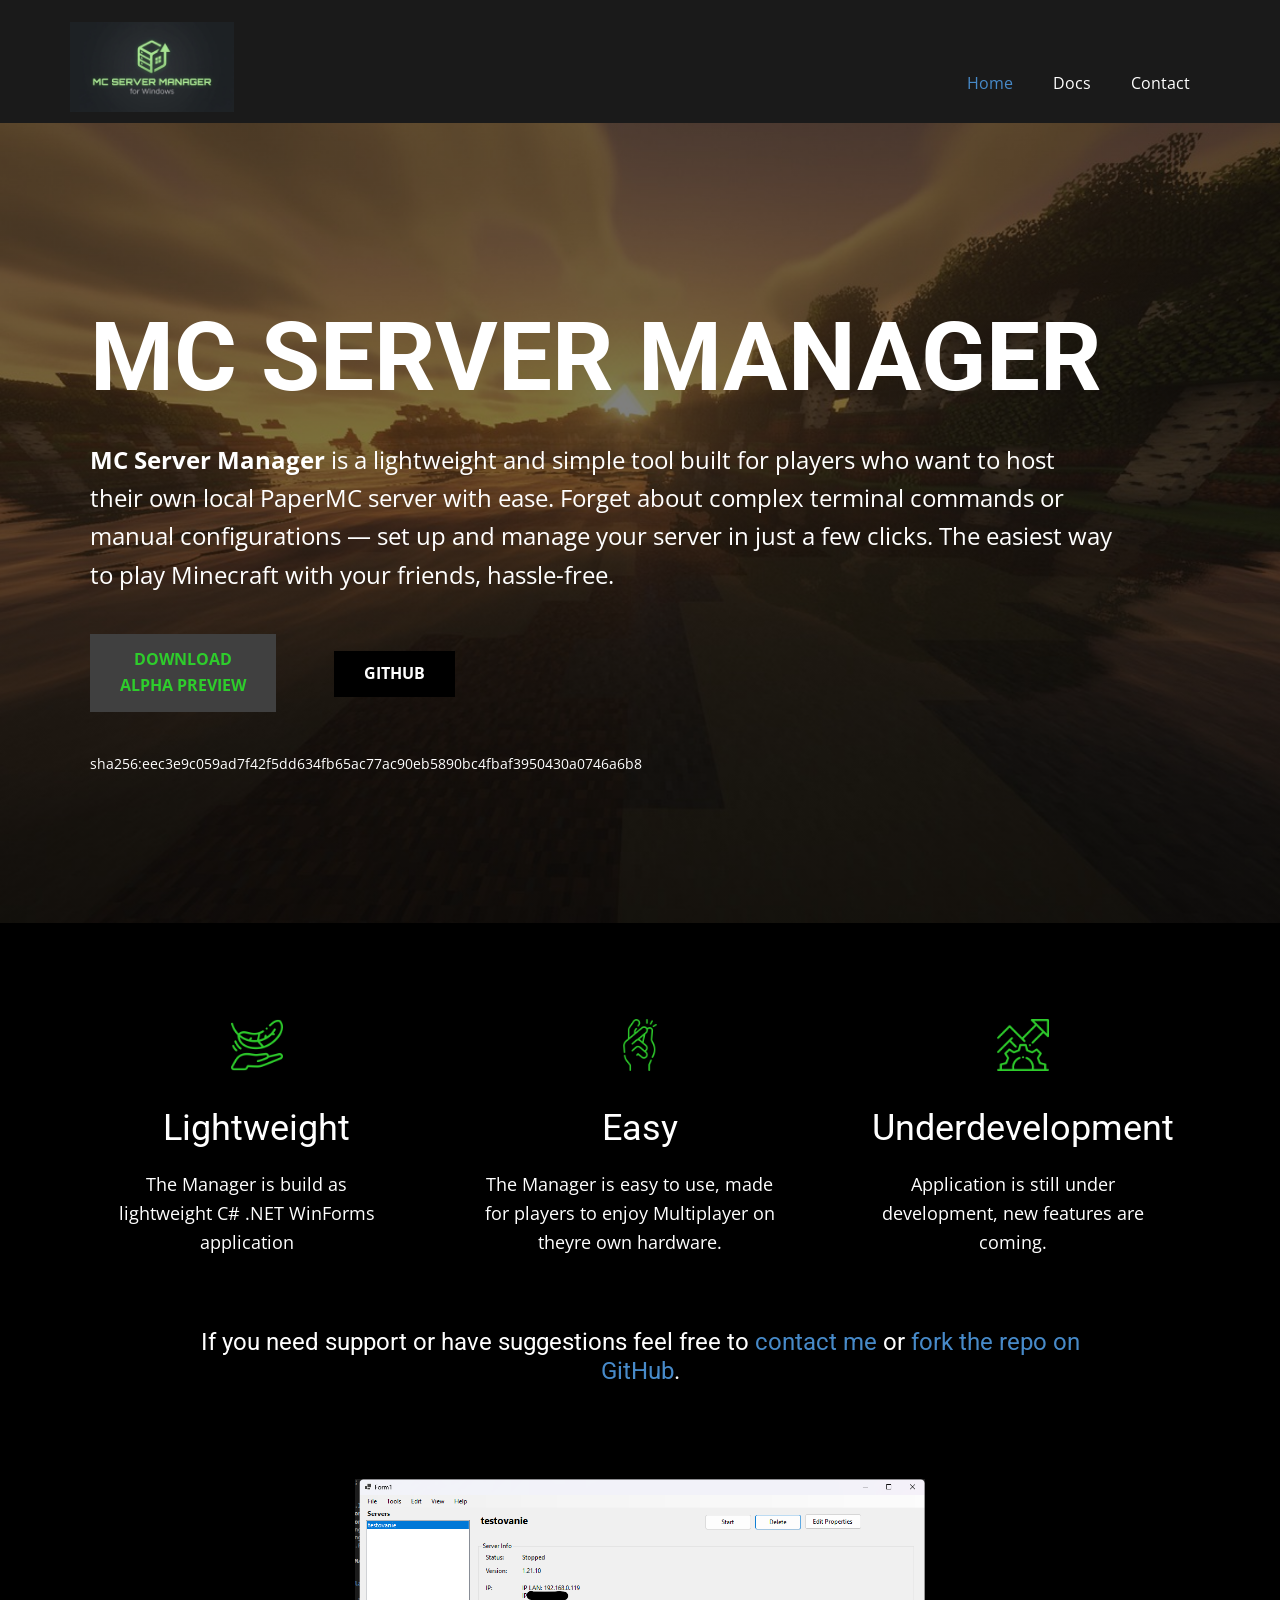
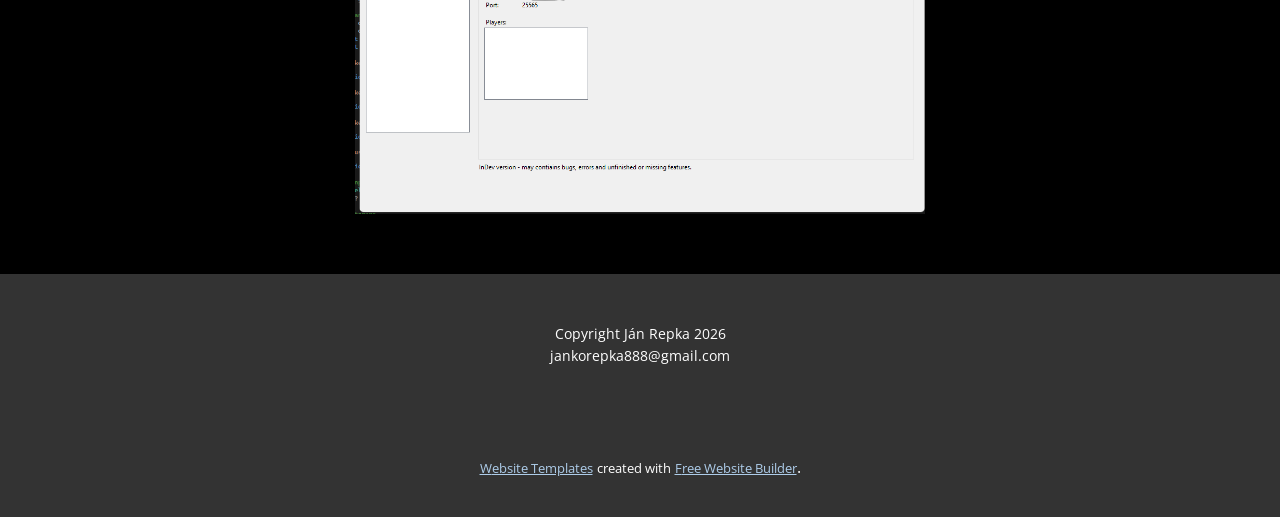
==== docs/Home.html @ c00160a6 "Added GitHub pages page" ====
<!DOCTYPE html>
<html style="font-size: 16px;" lang="en"><head>
    <meta name="viewport" content="width=device-width, initial-scale=1.0">
    <meta charset="utf-8">
    <meta name="keywords" content="MC Server Manager">
    <meta name="description" content="">
    <title>Home</title>
    <link rel="stylesheet" href="nicepage.css" media="screen">
<link rel="stylesheet" href="Home.css" media="screen">
    <script class="u-script" type="text/javascript" src="jquery.js" defer=""></script>
    <script class="u-script" type="text/javascript" src="nicepage.js" defer=""></script>
    <meta name="generator" content="Nicepage 5.20.7, nicepage.com">
    <link id="u-theme-google-font" rel="stylesheet" href="https://fonts.googleapis.com/css?family=Roboto:100,100i,300,300i,400,400i,500,500i,700,700i,900,900i|Open+Sans:300,300i,400,400i,500,500i,600,600i,700,700i,800,800i">
    
    
    
    
    
    <script type="application/ld+json">{
		"@context": "http://schema.org",
		"@type": "Organization",
		"name": "MC Server Manager",
		"logo": "images/Gemini_Generated_Image_7xptm7xptm7xptm7.jpeg"
}</script>
    <meta name="theme-color" content="#478ac9">
    <meta property="og:title" content="Home">
    <meta property="og:type" content="website">
  <meta data-intl-tel-input-cdn-path="intlTelInput/"></head>
  <body data-path-to-root="./" data-include-products="false" class="u-body u-xl-mode" data-lang="en"><header class="u-clearfix u-grey-90 u-header u-header" id="sec-f086"><div class="u-clearfix u-sheet u-sheet-1">
        <a href="Home.html" class="u-image u-logo u-image-1" data-image-width="1408" data-image-height="768" title="Home">
          <img src="images/Gemini_Generated_Image_7xptm7xptm7xptm7.jpeg" class="u-logo-image u-logo-image-1">
        </a>
        <nav class="u-menu u-menu-one-level u-offcanvas u-menu-1">
          <div class="menu-collapse" style="font-size: 1rem; letter-spacing: 0px;">
            <a class="u-button-style u-custom-left-right-menu-spacing u-custom-padding-bottom u-custom-top-bottom-menu-spacing u-nav-link u-text-active-palette-1-base u-text-hover-palette-2-base" href="#">
              <svg class="u-svg-link" viewBox="0 0 24 24"><use xmlns:xlink="http://www.w3.org/1999/xlink" xlink:href="#menu-hamburger"></use></svg>
              <svg class="u-svg-content" version="1.1" id="menu-hamburger" viewBox="0 0 16 16" x="0px" y="0px" xmlns:xlink="http://www.w3.org/1999/xlink" xmlns="http://www.w3.org/2000/svg"><g><rect y="1" width="16" height="2"></rect><rect y="7" width="16" height="2"></rect><rect y="13" width="16" height="2"></rect>
</g></svg>
            </a>
          </div>
          <div class="u-custom-menu u-nav-container">
            <ul class="u-nav u-unstyled u-nav-1"><li class="u-nav-item"><a class="u-button-style u-nav-link u-text-active-palette-1-base u-text-hover-palette-2-base" href="Home.html" style="padding: 10px 20px;">Home</a>
</li><li class="u-nav-item"><a class="u-button-style u-nav-link u-text-active-palette-1-base u-text-hover-palette-2-base" href="Docs.html" style="padding: 10px 20px;">Docs</a>
</li><li class="u-nav-item"><a class="u-button-style u-nav-link u-text-active-palette-1-base u-text-hover-palette-2-base" href="Contact.html" style="padding: 10px 20px;">Contact</a>
</li></ul>
          </div>
          <div class="u-custom-menu u-nav-container-collapse">
            <div class="u-black u-container-style u-inner-container-layout u-opacity u-opacity-95 u-sidenav">
              <div class="u-inner-container-layout u-sidenav-overflow">
                <div class="u-menu-close"></div>
                <ul class="u-align-center u-nav u-popupmenu-items u-unstyled u-nav-2"><li class="u-nav-item"><a class="u-button-style u-nav-link" href="Home.html">Home</a>
</li><li class="u-nav-item"><a class="u-button-style u-nav-link" href="Docs.html">Docs</a>
</li><li class="u-nav-item"><a class="u-button-style u-nav-link" href="Contact.html">Contact</a>
</li></ul>
              </div>
            </div>
            <div class="u-black u-menu-overlay u-opacity u-opacity-70"></div>
          </div>
        </nav>
      </div></header>
    <section class="u-align-left u-clearfix u-image u-shading u-section-1" src="" data-image-width="1280" data-image-height="720" id="sec-16d6">
      <div class="u-clearfix u-sheet u-sheet-1">
        <h1 class="u-text u-text-default u-title u-text-1">MC Server Manager</h1>
        <p class="u-large-text u-text u-text-variant u-text-2"><b>MC Server Manager</b> is a lightweight and simple tool built for players who want to host their own local PaperMC server with ease. Forget about complex terminal commands or manual configurations — set up and manage your server in just a few clicks. The easiest way to play Minecraft with your friends, hassle-free.
        </p>
        <a href="https://github.com/JaatrovyKnedlicek/MC-Server-Manager-Windows/releases/download/3.0-alpha1/win-x64.zip" class="u-btn u-button-style u-grey-75 u-text-custom-color-1 u-btn-1" target="_blank">Download<br>alpha preview
        </a>
        <a href="https://github.com/JaatrovyKnedlicek/MC-Server-Manager-Windows" class="u-black u-btn u-button-style u-btn-2">Github</a>
        <p class="u-text u-text-3"> sha256:eec3e9c059ad7f42f5dd634fb65ac77ac90eb5890bc4fbaf3950430a0746a6b8</p>
      </div>
    </section>
    <section class="u-align-center u-black u-clearfix u-section-2" id="sec-79f2">
      <div class="u-clearfix u-sheet u-sheet-1">
        <div class="u-expanded-width u-list u-list-1">
          <div class="u-repeater u-repeater-1">
            <div class="u-align-center u-container-style u-list-item u-repeater-item">
              <div class="u-container-layout u-similar-container u-valign-top u-container-layout-1"><span class="u-black u-file-icon u-icon u-text-custom-color-1 u-icon-1"><img src="images/4497578-fa80ca86.png" alt=""></span>
                <h3 class="u-text u-text-1">Lightweight</h3>
                <p class="u-text u-text-default u-text-2">The Manager is build as lightweight C# .NET WinForms application</p>
              </div>
            </div>
            <div class="u-align-center u-container-style u-list-item u-repeater-item">
              <div class="u-container-layout u-similar-container u-valign-top u-container-layout-2"><span class="u-black u-file-icon u-icon u-icon-circle u-text-custom-color-1 u-icon-2"><img src="images/3798326-2c5b3eae.png" alt=""></span>
                <h3 class="u-text u-text-3">Easy</h3>
                <p class="u-text u-text-default u-text-4">The Manager is easy to use, made for players to enjoy Multiplayer on theyre own hardware.</p>
              </div>
            </div>
            <div class="u-align-center u-container-style u-list-item u-repeater-item">
              <div class="u-container-layout u-similar-container u-valign-top u-container-layout-3"><span class="u-black u-file-icon u-icon u-icon-circle u-text-custom-color-1 u-icon-3"><img src="images/555038-aad5f849.png" alt=""></span>
                <h3 class="u-text u-text-5">Underdevelopment<br>
                </h3>
                <p class="u-text u-text-default u-text-6">Application is still under development, new features are coming.</p>
              </div>
            </div>
          </div>
        </div>
        <h4 class="u-text u-text-default u-text-7">If you need support or have suggestions feel free to <a href="Contact.html" class="u-active-none u-border-none u-btn u-button-link u-button-style u-hover-none u-none u-text-palette-1-base u-btn-1">contact me</a> or <a href="https://github.com/JaatrovyKnedlicek/MC-Server-Manager-Windows" class="u-active-none u-border-none u-btn u-button-link u-button-style u-hover-none u-none u-text-palette-1-base u-btn-2">fork the repo on GitHub</a>.
        </h4>
      </div>
    </section>
    <section class="u-black u-clearfix u-container-align-center u-section-3" id="sec-48f2">
      <div class="u-clearfix u-sheet u-sheet-1">
        <img class="u-image u-image-default u-image-1" src="images/025506.png" alt="" data-image-width="1098" data-image-height="645">
      </div>
    </section>
    
    
    
    <footer class="u-align-center u-clearfix u-footer u-grey-80 u-footer" id="sec-ef37"><div class="u-clearfix u-sheet u-sheet-1">
        <p class="u-small-text u-text u-text-variant u-text-1">Copyright Ján Repka 2026<br>jankorepka888@gmail.com
        </p>
      </div></footer>
    <section class="u-backlink u-clearfix u-grey-80">
      <a class="u-link" href="https://nicepage.com/website-templates" target="_blank">
        <span>Website Templates</span>
      </a>
      <p class="u-text">
        <span>created with</span>
      </p>
      <a class="u-link" href="https://nicepage.studio" target="_blank">
        <span>Free Website Builder</span>
      </a>. 
    </section>
  
</body></html>
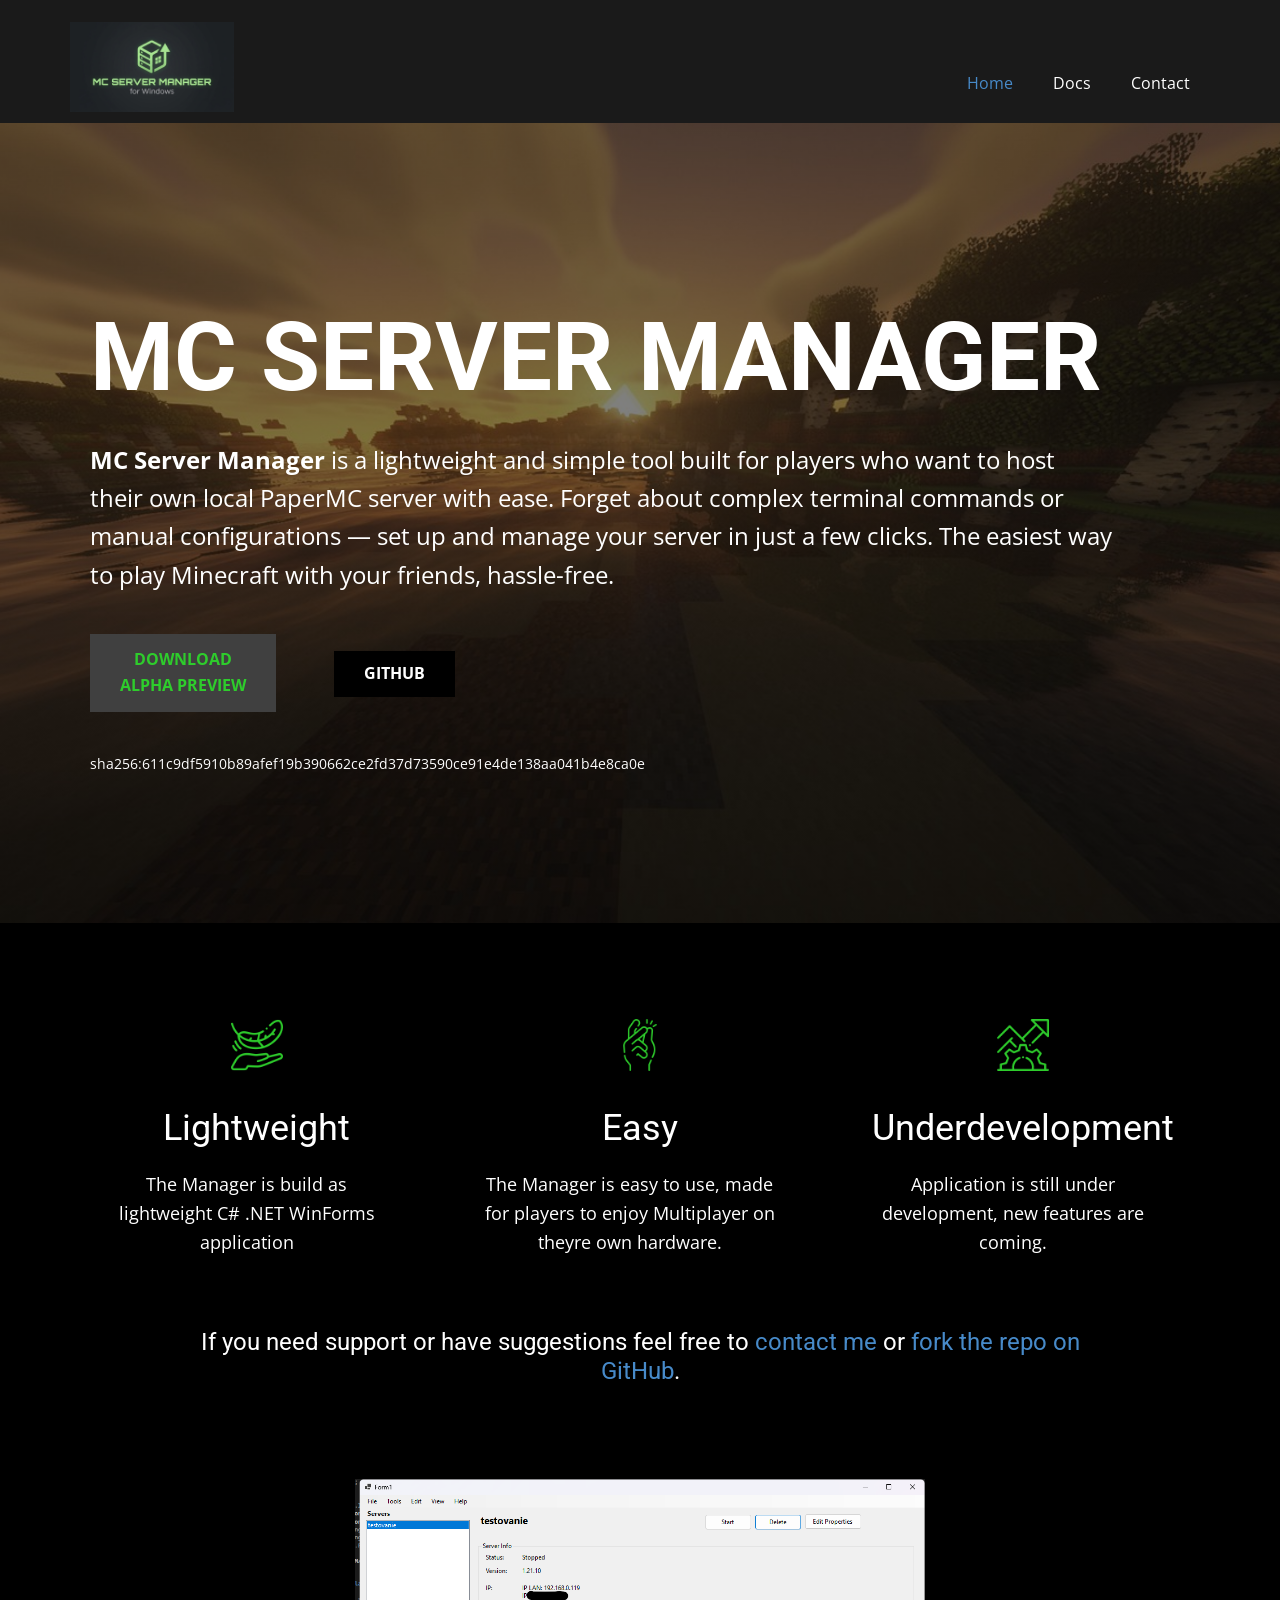
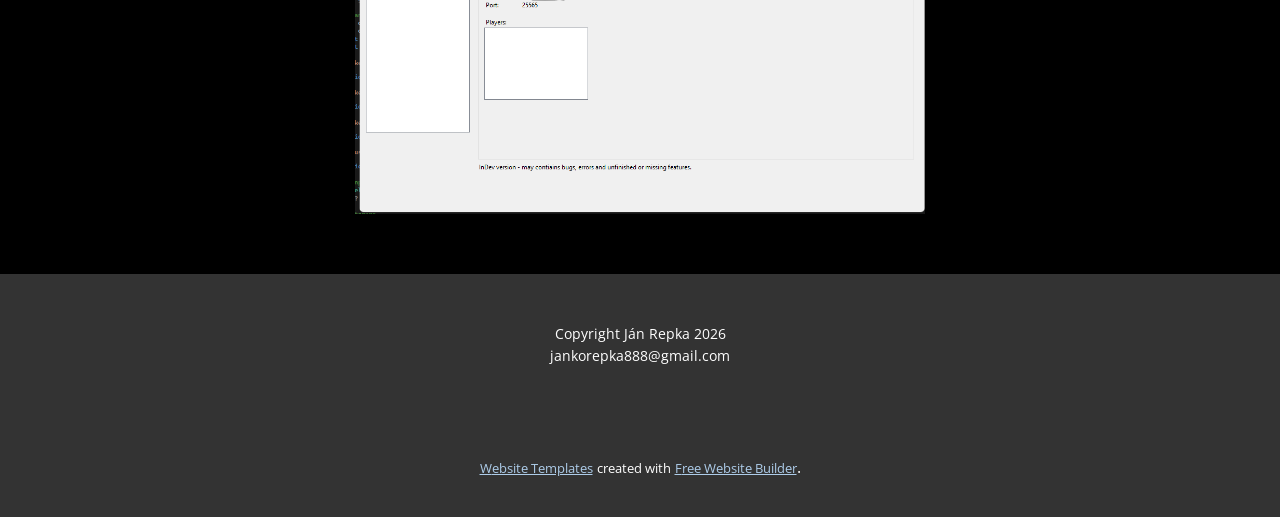
==== commit 0dbc1ce3: "Update download link and checksum in Home.html Updated download link and SHA256 checksum for alpha p" ====
--- a/docs/Home.html
+++ b/docs/Home.html
@@ -63,10 +63,10 @@
         <h1 class="u-text u-text-default u-title u-text-1">MC Server Manager</h1>
         <p class="u-large-text u-text u-text-variant u-text-2"><b>MC Server Manager</b> is a lightweight and simple tool built for players who want to host their own local PaperMC server with ease. Forget about complex terminal commands or manual configurations — set up and manage your server in just a few clicks. The easiest way to play Minecraft with your friends, hassle-free.
         </p>
-        <a href="https://github.com/JaatrovyKnedlicek/MC-Server-Manager-Windows/releases/download/3.0-alpha1/win-x64.zip" class="u-btn u-button-style u-grey-75 u-text-custom-color-1 u-btn-1" target="_blank">Download<br>alpha preview
+        <a href="https://github.com/JaatrovyKnedlicek/MC-Server-Manager-Windows/releases/download/3.0-alpha2/win-x64.exe" class="u-btn u-button-style u-grey-75 u-text-custom-color-1 u-btn-1" target="_blank">Download<br>alpha preview
         </a>
         <a href="https://github.com/JaatrovyKnedlicek/MC-Server-Manager-Windows" class="u-black u-btn u-button-style u-btn-2">Github</a>
-        <p class="u-text u-text-3"> sha256:eec3e9c059ad7f42f5dd634fb65ac77ac90eb5890bc4fbaf3950430a0746a6b8</p>
+        <p class="u-text u-text-3"> sha256:611c9df5910b89afef19b390662ce2fd37d73590ce91e4de138aa041b4e8ca0e</p>
       </div>
     </section>
     <section class="u-align-center u-black u-clearfix u-section-2" id="sec-79f2">
@@ -122,4 +122,4 @@
       </a>. 
     </section>
   
-</body></html>+</body></html>
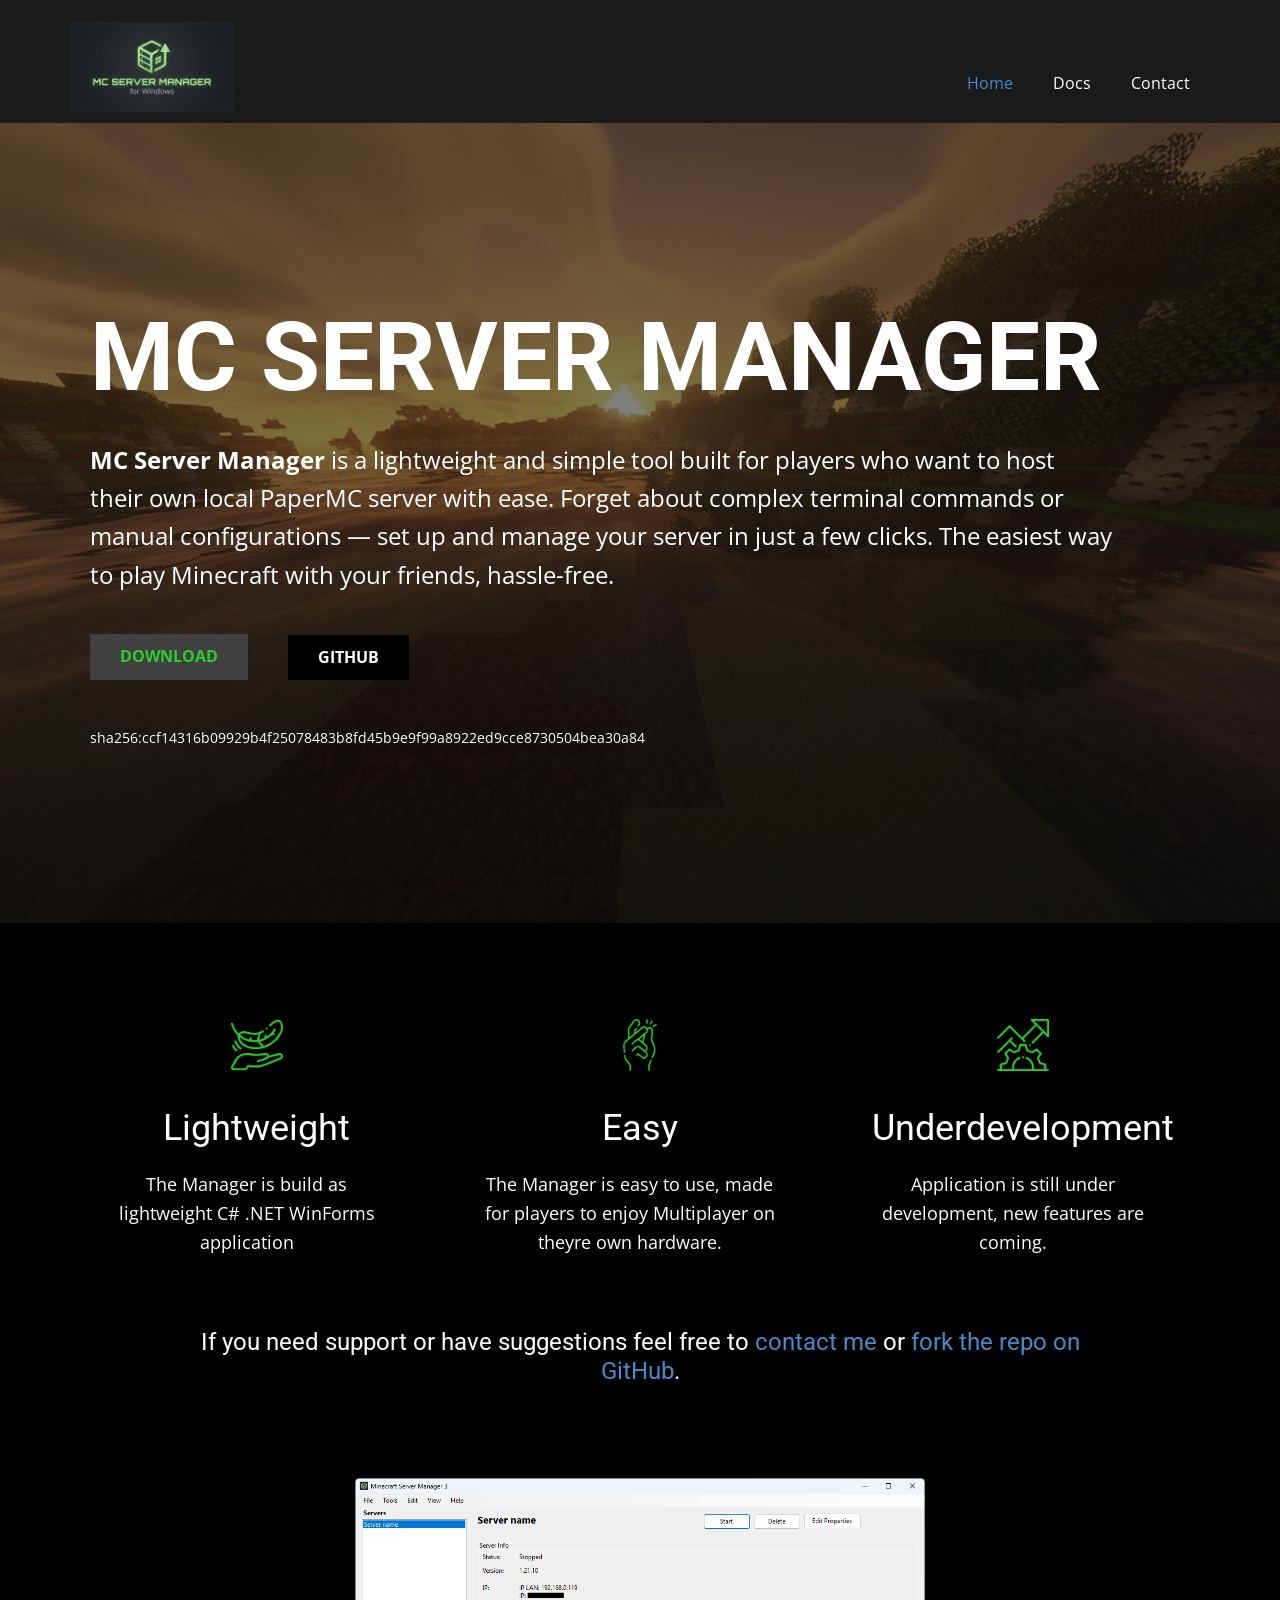
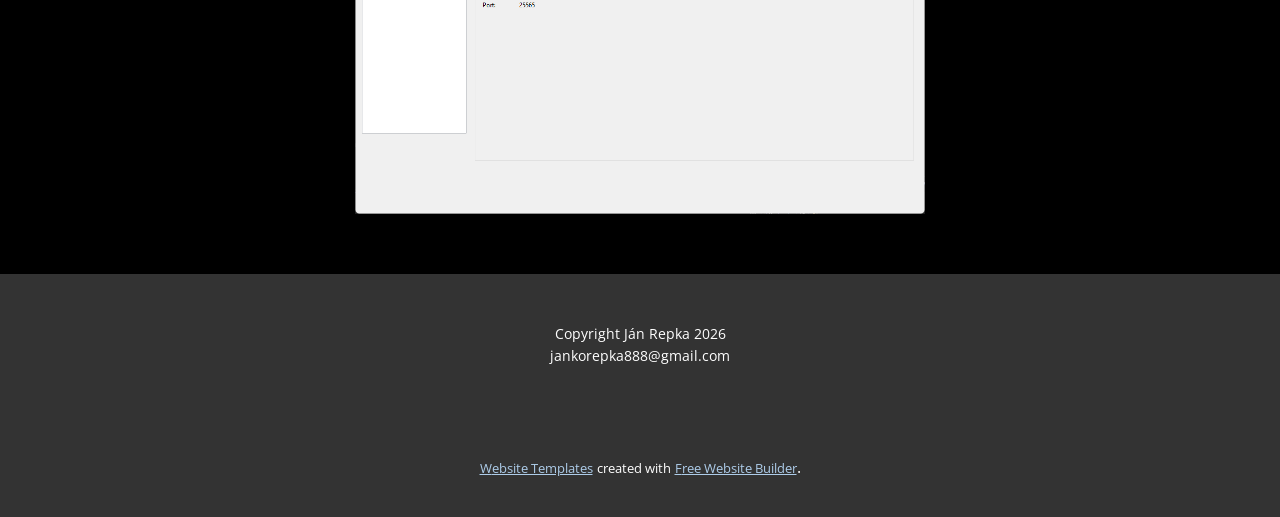
==== commit eb29246e: "Uploading new website" ====
--- a/docs/Home.html
+++ b/docs/Home.html
@@ -63,10 +63,10 @@
         <h1 class="u-text u-text-default u-title u-text-1">MC Server Manager</h1>
         <p class="u-large-text u-text u-text-variant u-text-2"><b>MC Server Manager</b> is a lightweight and simple tool built for players who want to host their own local PaperMC server with ease. Forget about complex terminal commands or manual configurations — set up and manage your server in just a few clicks. The easiest way to play Minecraft with your friends, hassle-free.
         </p>
-        <a href="https://github.com/JaatrovyKnedlicek/MC-Server-Manager-Windows/releases/download/3.0-alpha2/win-x64.exe" class="u-btn u-button-style u-grey-75 u-text-custom-color-1 u-btn-1" target="_blank">Download<br>alpha preview
+        <a href="https://github.com/JaatrovyKnedlicek/MC-Server-Manager-Windows/releases/download/3.0/win-x64.exe" class="u-btn u-button-style u-grey-75 u-text-custom-color-1 u-btn-1" target="_blank">Download<br>
         </a>
         <a href="https://github.com/JaatrovyKnedlicek/MC-Server-Manager-Windows" class="u-black u-btn u-button-style u-btn-2">Github</a>
-        <p class="u-text u-text-3"> sha256:611c9df5910b89afef19b390662ce2fd37d73590ce91e4de138aa041b4e8ca0e</p>
+        <p class="u-text u-text-3"> sha256:ccf14316b09929b4f25078483b8fd45b9e9f99a8922ed9cce8730504bea30a84</p>
       </div>
     </section>
     <section class="u-align-center u-black u-clearfix u-section-2" id="sec-79f2">
@@ -100,7 +100,7 @@
     </section>
     <section class="u-black u-clearfix u-container-align-center u-section-3" id="sec-48f2">
       <div class="u-clearfix u-sheet u-sheet-1">
-        <img class="u-image u-image-default u-image-1" src="images/025506.png" alt="" data-image-width="1098" data-image-height="645">
+        <img class="u-image u-image-default u-image-1" src="images/Snmkaobrazovky2026-08-16153539.png" alt="" data-image-width="1090" data-image-height="642">
       </div>
     </section>
     
@@ -122,4 +122,4 @@
       </a>. 
     </section>
   
-</body></html>
+</body></html>
--- a/docs/Home.css
+++ b/docs/Home.css
@@ -23,19 +23,19 @@
   text-transform: uppercase;
   font-weight: 700;
   margin: 40px auto 0 20px;
-  padding: 13px 30px 14px;
+  padding: 10px 30px;
 }
 
 .u-section-1 .u-btn-2 {
   background-image: none;
   text-transform: uppercase;
   font-weight: 700;
-  margin: -61px auto 0 264px;
+  margin: -45px auto 0 218px;
 }
 
 .u-section-1 .u-text-3 {
   font-size: 0.875rem;
-  margin: 56px 97px 60px 20px;
+  margin: 47px 97px 60px 20px;
 }
 
 @media (max-width: 1199px) {
@@ -57,7 +57,7 @@
   }
 
   .u-section-1 .u-btn-2 {
-    margin-left: 64px;
+    margin-left: 18px;
   }
 
   .u-section-1 .u-text-3 {
@@ -244,8 +244,8 @@
 
 .u-section-3 .u-image-1 {
   width: 570px;
-  height: 335px;
-  margin: 33px auto 60px;
+  height: 336px;
+  margin: 32px auto 60px;
 }
 
 @media (max-width: 767px) {
@@ -255,13 +255,13 @@
 
   .u-section-3 .u-image-1 {
     width: 540px;
-    height: 317px;
+    height: 318px;
   }
 }
 
 @media (max-width: 575px) {
   .u-section-3 .u-sheet-1 {
-    min-height: 265px;
+    min-height: 264px;
   }
 
   .u-section-3 .u-image-1 {
